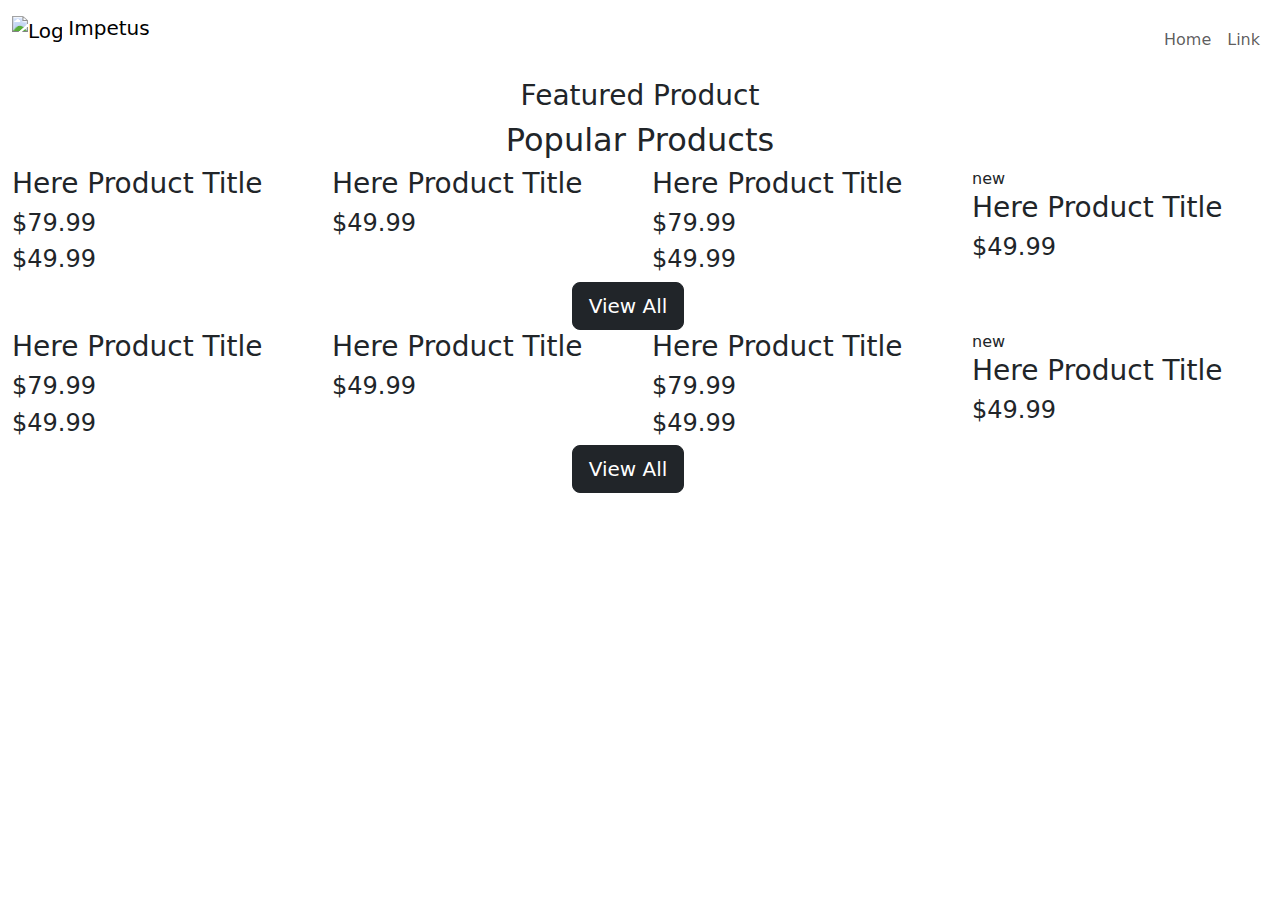
==== subpages/allProducts.html @ 676e05a7 "added all product page and css for it" ====
<!DOCTYPE html>
<html lang="en">

<head>
  <meta charset="UTF-8">
  <meta http-equiv="X-UA-Compatible" content="IE=edge">
  <meta name="viewport" content="width=device-width, initial-scale=1.0">
  <title>Impetus Lubricants</title>


  <!-- Bootstrap -->
  <link rel="stylesheet" href="https://cdn.jsdelivr.net/npm/bootstrap@5.2.1/dist/css/bootstrap.min.css">
  <script src="https://cdn.jsdelivr.net/npm/bootstrap@5.2.1/dist/js/bootstrap.bundle.min.js"
    integrity="sha384-u1OknCvxWvY5kfmNBILK2hRnQC3Pr17a+RTT6rIHI7NnikvbZlHgTPOOmMi466C8"
    crossorigin="anonymous"></script>

  <!-- fontawesome -->
  <link rel="stylesheet" href="https://cdnjs.cloudflare.com/ajax/libs/font-awesome/6.2.0/css/all.min.css"
    integrity="sha512-xh6O/CkQoPOWDdYTDqeRdPCVd1SpvCA9XXcUnZS2FmJNp1coAFzvtCN9BmamE+4aHK8yyUHUSCcJHgXloTyT2A=="
    crossorigin="anonymous" referrerpolicy="no-referrer" />


  <!-- Google Fonts -->
  <link rel="preconnect" href="https://fonts.googleapis.com">
  <link rel="preconnect" href="https://fonts.gstatic.com" crossorigin>
  <link
    href="https://fonts.googleapis.com/css2?family=Abril+Fatface&family=Lato:ital,wght@0,400;0,900;1,700;1,900&display=swap"
    rel="stylesheet">

  <!-- CSS -->
  <link rel="stylesheet" href="/Impetus-lubricants-main/css/allProducts.css">
</head>

<body>

  <!-- Title Section -->
  <section class="colored-section" id="title">
    <!-- NavBar -->
    <div class="container-fluid" id="navbar">
      <nav class="navbar navbar-expand-lg ">

        <a class="navbar-brand" href="#">
          <img src="/Impetus-lubricants-main/images/logo/removedbg_impetus.png" alt="Logo" width="50" height="50"
            class="d-inline-block align-text-top">
          Impetus
        </a>
        <button class="navbar-toggler" type="button" data-bs-toggle="collapse" data-bs-target="#navbarSupportedContent"
          aria-controls="navbarSupportedContent" aria-expanded="false" aria-label="Toggle navigation">
          <span class="navbar-toggler-icon"></span>
        </button>
        <div class="collapse navbar-collapse" id="navbarSupportedContent">
          <ul class="navbar-nav ms-auto ">
            <li class="nav-item">
              <a class="nav-link medium-headings" href="#">Home</a>
            </li>
            <li class="nav-item">
              <a class="nav-link" href="#">Link</a>
            </li>
          </ul>
        </div>
      </nav>
    </div>
  </section>


  <!-- Products -->
  <section class="section-products" id="products">
    <div class="container-fluid">
      <div class="row justify-content-center text-center">
        <div class="col-md-8 col-lg-6">
          <div class="header">
            <h3>Featured Product</h3>
            <h2>Popular Products</h2>
          </div>
        </div>
      </div>
      <div class="row">
        <!-- Single Product -->
        <div class="col-md-6 col-lg-3 col-xl-3 col-6">
          <div id="product-1" class="single-product">
            <div class="part-1">

            </div>
            <div class="part-2">
              <h3 class="product-title">Here Product Title</h3>
              <h4 class="product-old-price">$79.99</h4>
              <h4 class="product-price">$49.99</h4>
            </div>
          </div>
        </div>
        <!-- Single Product -->
        <div class="col-md-6 col-lg-3 col-xl-3 col-6">
          <div id="product-2" class="single-product">
            <div class="part-1">

            </div>
            <div class="part-2">
              <h3 class="product-title">Here Product Title</h3>
              <h4 class="product-price">$49.99</h4>
            </div>
          </div>
        </div>
        <!-- Single Product -->
        <div class="col-md-6 col-lg-3 col-xl-3 col-6">
          <div id="product-3" class="single-product">
            <div class="part-1">
              <!-- <img class = "card-img" src="images/products/4T gold.jpg" alt=""> -->
            </div>
            <div class="part-2">
              <h3 class="product-title">Here Product Title</h3>
              <h4 class="product-old-price">$79.99</h4>
              <h4 class="product-price">$49.99</h4>
            </div>
          </div>
        </div>
        <!-- Single Product -->
        <div class="col-md-6 col-lg-3 col-xl-3 col-6">
          <div id="product-4" class="single-product">
            <div class="part-1">
              <span class="new">new</span>

            </div>
            <div class="part-2">
              <h3 class="product-title">Here Product Title</h3>
              <h4 class="product-price">$49.99</h4>
            </div>
          </div>
        </div>
        <!-- View All  -->
        <div class="row justify-content-center text-center">
          <div class="col-md-8 col-lg-6">
            <button type="button" class="btn btn-dark btn-lg download-button" data-bs-toggle="collapse"
              data-bs-target="#collapseProducts" aria-expanded="false" aria-controls="collapseProducts"><i
                class="fa-brands fa-apple"></i>
              View All</button>
          </div>
        </div>
      </div>
      <div class="container">
        <div class="row collapse" id="collapseProducts">
          <!-- Single Product -->
        <div class="col-md-6 col-lg-3 col-xl-3 col-6">
          <div id="product-1" class="single-product">
            <div class="part-1">

            </div>
            <div class="part-2">
              <h3 class="product-title">Here Product Title</h3>
              <h4 class="product-old-price">$79.99</h4>
              <h4 class="product-price">$49.99</h4>
            </div>
          </div>
        </div>
        <!-- Single Product -->
        <div class="col-md-6 col-lg-3 col-xl-3 col-6">
          <div id="product-2" class="single-product">
            <div class="part-1">

            </div>
            <div class="part-2">
              <h3 class="product-title">Here Product Title</h3>
              <h4 class="product-price">$49.99</h4>
            </div>
          </div>
        </div>
        
        </div>
      </div>
      <div class="row">
        <!-- Single Product -->
        <div class="col-md-6 col-lg-3 col-xl-3 col-6">
          <div id="product-1" class="single-product">
            <div class="part-1">

            </div>
            <div class="part-2">
              <h3 class="product-title">Here Product Title</h3>
              <h4 class="product-old-price">$79.99</h4>
              <h4 class="product-price">$49.99</h4>
            </div>
          </div>
        </div>
        <!-- Single Product -->
        <div class="col-md-6 col-lg-3 col-xl-3 col-6">
          <div id="product-2" class="single-product">
            <div class="part-1">

            </div>
            <div class="part-2">
              <h3 class="product-title">Here Product Title</h3>
              <h4 class="product-price">$49.99</h4>
            </div>
          </div>
        </div>
        <!-- Single Product -->
        <div class="col-md-6 col-lg-3 col-xl-3 col-6">
          <div id="product-3" class="single-product">
            <div class="part-1">
              <!-- <img class = "card-img" src="images/products/4T gold.jpg" alt=""> -->
            </div>
            <div class="part-2">
              <h3 class="product-title">Here Product Title</h3>
              <h4 class="product-old-price">$79.99</h4>
              <h4 class="product-price">$49.99</h4>
            </div>
          </div>
        </div>
        <!-- Single Product -->
        <div class="col-md-6 col-lg-3 col-xl-3 col-6">
          <div id="product-4" class="single-product">
            <div class="part-1">
              <span class="new">new</span>

            </div>
            <div class="part-2">
              <h3 class="product-title">Here Product Title</h3>
              <h4 class="product-price">$49.99</h4>
            </div>
          </div>
        </div>
        <!-- View All  -->
        <div class="row justify-content-center text-center">
          <div class="col-md-8 col-lg-6">
            <button type="button" class="btn btn-dark btn-lg download-button" data-bs-toggle="collapse"
              data-bs-target="#collapseProducts" aria-expanded="false" aria-controls="collapseProducts"><i
                class="fa-brands fa-apple"></i>
              View All</button>
          </div>
        </div>
      </div> 
    </div>
  </section>

</body>

</html>
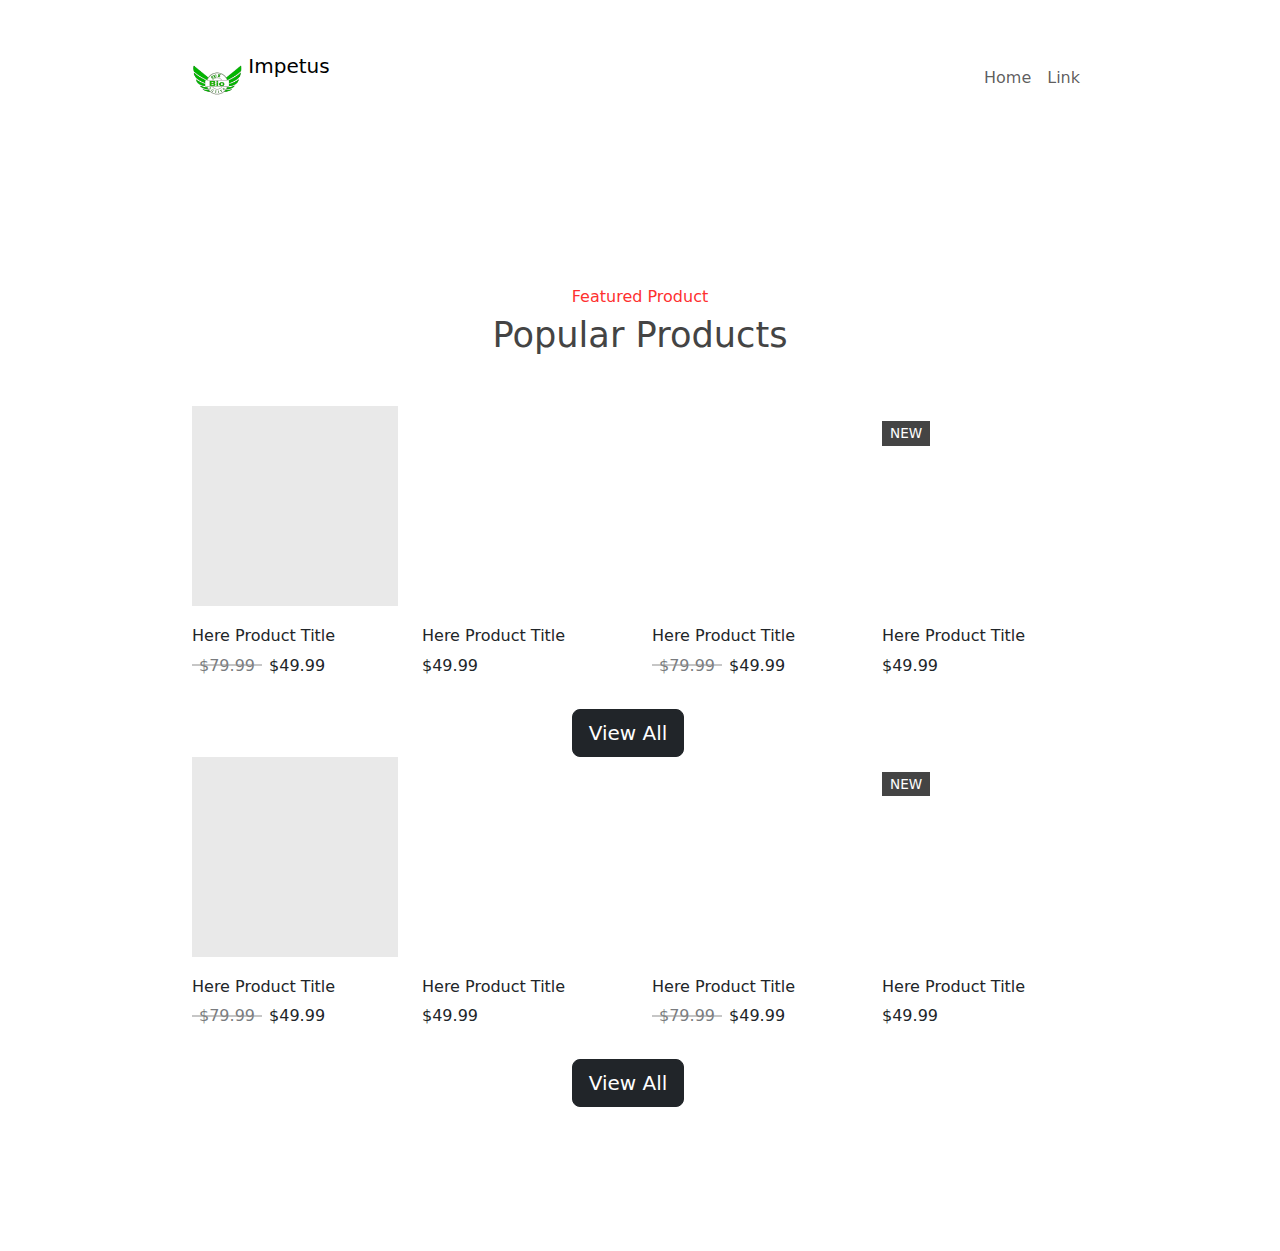
==== commit 65b863e9: "added correct paths to images and logo" ====
--- a/subpages/allProducts.html
+++ b/subpages/allProducts.html
@@ -28,7 +28,7 @@
     rel="stylesheet">
 
   <!-- CSS -->
-  <link rel="stylesheet" href="/Impetus-lubricants-main/css/allProducts.css">
+  <link rel="stylesheet" href="../css/allProducts.css">
 </head>
 
 <body>
@@ -40,7 +40,7 @@
       <nav class="navbar navbar-expand-lg ">
 
         <a class="navbar-brand" href="#">
-          <img src="/Impetus-lubricants-main/images/logo/removedbg_impetus.png" alt="Logo" width="50" height="50"
+          <img src="../images/logo/removedbg_impetus.png" alt="Logo" width="50" height="50"
             class="d-inline-block align-text-top">
           Impetus
         </a>
--- a/css/allProducts.css
+++ b/css/allProducts.css
@@ -0,0 +1,144 @@
+
+/* Container */
+.container-fluid {
+    padding: 7% 15%;
+}
+
+/* Navbar */
+div#navbar.container-fluid {
+    padding: 3% 15% 0%;
+}
+
+/* Products */
+a,
+a:hover {
+    text-decoration: none;
+    color: inherit;
+}
+
+.section-products {
+    padding: 80px 0 54px;
+}
+
+.section-products .header {
+    margin-bottom: 50px;
+}
+
+.section-products .header h3 {
+    font-size: 1rem;
+    color: #fe302f;
+    font-weight: 500;
+}
+
+.section-products .header h2 {
+    font-size: 2.2rem;
+    font-weight: 400;
+    color: #444444;
+}
+
+.section-products .single-product {
+    margin-bottom: 26px;
+}
+
+.section-products .single-product .part-1 {
+    position: relative;
+    height: 200px;
+    max-height: 200px;
+    margin-bottom: 20px;
+    overflow: hidden;
+}
+
+.section-products .single-product .part-1::before {
+    position: absolute;
+    content: "";
+    top: 0;
+    left: 0;
+    width: 100%;
+    height: 100%;
+    z-index: -1;
+    transition: all 0.3s;
+}
+
+.section-products .single-product:hover .part-1::before {
+    transform: scale(1.2, 1.2);
+    /*rotate(2deg)*/
+}
+
+.section-products #product-1 .part-1::before {
+    background: url(10w-30bgrem.png) no-repeat center;
+    background-color: #e9e9e9;
+    background-size: cover;
+    transition: all 0.3s;
+}
+
+.section-products #product-2 .part-1::before {
+    background: url("https://i.ibb.co/cLnZjnS/2.jpg") no-repeat center;
+    background-size: cover;
+}
+
+.section-products #product-3 .part-1::before {
+    background: url("/Impetus-lubricants-main/images/products/4T gold.jpg") no-repeat center;
+    background-size: cover;
+}
+
+.section-products #product-4 .part-1::before {
+    background: url("https://i.ibb.co/cLnZjnS/2.jpg") no-repeat center;
+    background-size: cover;
+}
+
+.section-products .single-product .part-1 .discount,
+.section-products .single-product .part-1 .new {
+    position: absolute;
+    top: 15px;
+    left: 20px;
+    color: #ffffff;
+    background-color: #fe302f;
+    padding: 2px 8px;
+    text-transform: uppercase;
+    font-size: 0.85rem;
+}
+
+.section-products .single-product .part-1 .new {
+    left: 0;
+    background-color: #444444;
+}
+
+.section-products .single-product .part-2 .product-title {
+    font-size: 1rem;
+}
+
+.section-products .single-product .part-2 h4 {
+    display: inline-block;
+    font-size: 1rem;
+}
+
+.section-products .single-product .part-2 .product-old-price {
+    position: relative;
+    padding: 0 7px;
+    margin-right: 2px;
+    opacity: 0.6;
+}
+
+.section-products .single-product .part-2 .product-old-price::after {
+    position: absolute;
+    content: "";
+    top: 50%;
+    left: 0;
+    width: 100%;
+    height: 1px;
+    background-color: #444444;
+    transform: translateY(-50%);
+}
+
+@media screen and (max-width: 450px) {
+    .section-products .single-product .part-1 {
+        height: 150px;
+        max-height: 150px;
+    }
+}
+@media screen and (min-width: 450px) and (max-width: 640px) {
+    .section-products .single-product .part-1 {
+        height: 200px;
+        max-height: 200px;
+    }
+}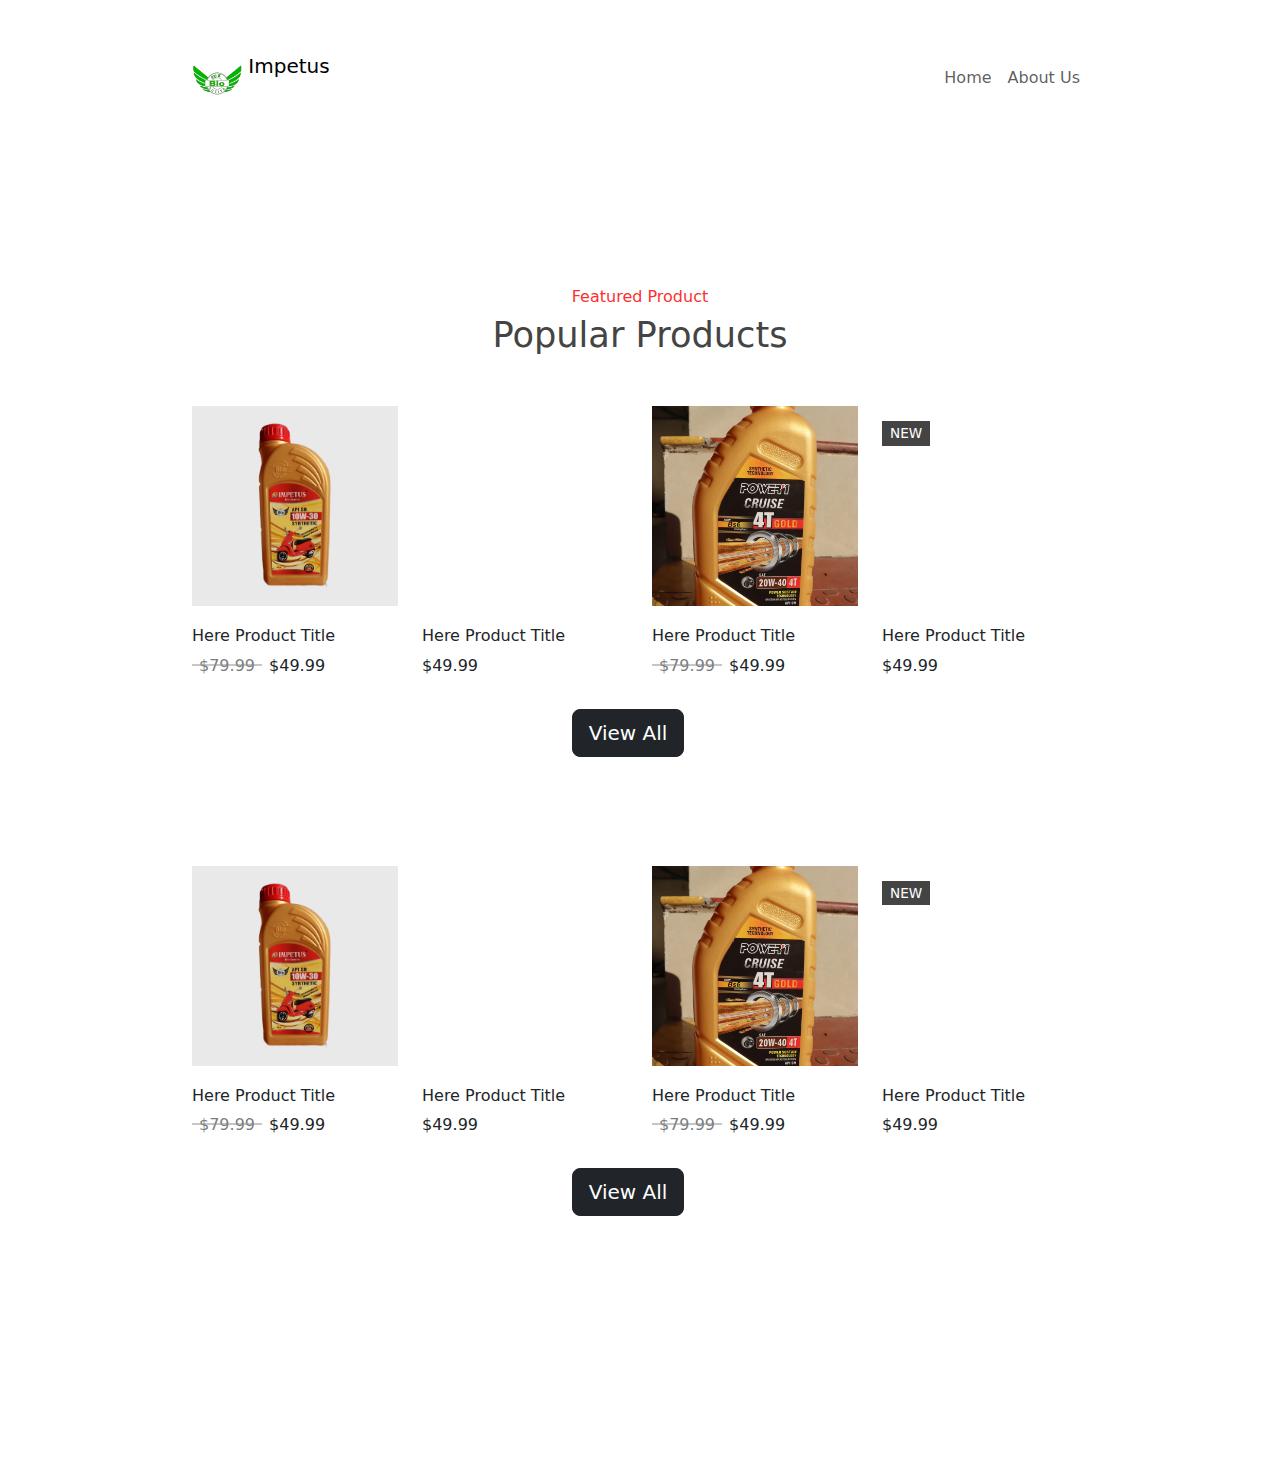
==== commit b3d47b24: "Corrected the collapesed Product alignment" ====
--- a/subpages/allProducts.html
+++ b/subpages/allProducts.html
@@ -51,10 +51,10 @@
         <div class="collapse navbar-collapse" id="navbarSupportedContent">
           <ul class="navbar-nav ms-auto ">
             <li class="nav-item">
-              <a class="nav-link medium-headings" href="#">Home</a>
+              <a class="nav-link medium-headings" href="../index.html">Home</a>
             </li>
             <li class="nav-item">
-              <a class="nav-link" href="#">Link</a>
+              <a class="nav-link" href="#">About Us</a>
             </li>
           </ul>
         </div>
@@ -74,7 +74,7 @@
           </div>
         </div>
       </div>
-      <div class="row">
+      <div class="row product-section">
         <!-- Single Product -->
         <div class="col-md-6 col-lg-3 col-xl-3 col-6">
           <div id="product-1" class="single-product">
@@ -127,7 +127,7 @@
           </div>
         </div>
         <!-- View All  -->
-        <div class="row justify-content-center text-center">
+        <div class="row justify-content-center text-center productBtn">
           <div class="col-md-8 col-lg-6">
             <button type="button" class="btn btn-dark btn-lg download-button" data-bs-toggle="collapse"
               data-bs-target="#collapseProducts" aria-expanded="false" aria-controls="collapseProducts"><i
@@ -136,37 +136,38 @@
           </div>
         </div>
       </div>
-      <div class="container">
-        <div class="row collapse" id="collapseProducts">
-          <!-- Single Product -->
-        <div class="col-md-6 col-lg-3 col-xl-3 col-6">
-          <div id="product-1" class="single-product">
-            <div class="part-1">
-
-            </div>
-            <div class="part-2">
-              <h3 class="product-title">Here Product Title</h3>
-              <h4 class="product-old-price">$79.99</h4>
-              <h4 class="product-price">$49.99</h4>
-            </div>
-          </div>
-        </div>
-        <!-- Single Product -->
-        <div class="col-md-6 col-lg-3 col-xl-3 col-6">
-          <div id="product-2" class="single-product">
-            <div class="part-1">
-
-            </div>
-            <div class="part-2">
-              <h3 class="product-title">Here Product Title</h3>
-              <h4 class="product-price">$49.99</h4>
-            </div>
-          </div>
-        </div>
-        
-        </div>
-      </div>
-      <div class="row">
+
+      <!-- Collapsed Products 1 -->
+      <div class="row collapse product-section" id="collapseProducts">
+        <!-- Single Product -->
+        <div class="col-md-6 col-lg-3 col-xl-3 col-6">
+          <div id="product-1" class="single-product">
+            <div class="part-1">
+
+            </div>
+            <div class="part-2">
+              <h3 class="product-title">Here Product Title</h3>
+              <h4 class="product-old-price">$79.99</h4>
+              <h4 class="product-price">$49.99</h4>
+            </div>
+          </div>
+        </div>
+        <!-- Single Product -->
+        <div class="col-md-6 col-lg-3 col-xl-3 col-6">
+          <div id="product-2" class="single-product">
+            <div class="part-1">
+
+            </div>
+            <div class="part-2">
+              <h3 class="product-title">Here Product Title</h3>
+              <h4 class="product-price">$49.99</h4>
+            </div>
+          </div>
+        </div>
+
+      </div>
+
+      <div class="row product-section">
         <!-- Single Product -->
         <div class="col-md-6 col-lg-3 col-xl-3 col-6">
           <div id="product-1" class="single-product">
@@ -219,15 +220,45 @@
           </div>
         </div>
         <!-- View All  -->
-        <div class="row justify-content-center text-center">
+        <div class="row justify-content-center text-center productBtn">
           <div class="col-md-8 col-lg-6">
             <button type="button" class="btn btn-dark btn-lg download-button" data-bs-toggle="collapse"
-              data-bs-target="#collapseProducts" aria-expanded="false" aria-controls="collapseProducts"><i
+              data-bs-target="#collapseProducts2" aria-expanded="false" aria-controls="collapseProducts2"><i
                 class="fa-brands fa-apple"></i>
               View All</button>
           </div>
         </div>
-      </div> 
+      </div>
+
+      <!-- Collapsed Products 2 -->
+      <div class="row collapse product-section" id="collapseProducts2">
+        <!-- Single Product -->
+        <div class="col-md-6 col-lg-3 col-xl-3 col-6">
+          <div id="product-1" class="single-product">
+            <div class="part-1">
+
+            </div>
+            <div class="part-2">
+              <h3 class="product-title">Here Product Title</h3>
+              <h4 class="product-old-price">$79.99</h4>
+              <h4 class="product-price">$49.99</h4>
+            </div>
+          </div>
+        </div>
+        <!-- Single Product -->
+        <div class="col-md-6 col-lg-3 col-xl-3 col-6">
+          <div id="product-2" class="single-product">
+            <div class="part-1">
+
+            </div>
+            <div class="part-2">
+              <h3 class="product-title">Here Product Title</h3>
+              <h4 class="product-price">$49.99</h4>
+            </div>
+          </div>
+        </div>
+
+      </div>
     </div>
   </section>
 
--- a/css/allProducts.css
+++ b/css/allProducts.css
@@ -1,6 +1,6 @@
 
 /* Container */
-.container-fluid {
+.container-fluid { 
     padding: 7% 15%;
 }
 
@@ -9,6 +9,15 @@
     padding: 3% 15% 0%;
 }
 
+/* Button */
+.productBtn{
+    padding: 0 0 5%;
+}
+
+/* product-section */
+.product-section{
+    padding: 0 0 7%;
+}
 /* Products */
 a,
 a:hover {
@@ -65,7 +74,7 @@
 }
 
 .section-products #product-1 .part-1::before {
-    background: url(10w-30bgrem.png) no-repeat center;
+    background: url("../images/products/10w-30bgrem.png") no-repeat center;
     background-color: #e9e9e9;
     background-size: cover;
     transition: all 0.3s;
@@ -77,7 +86,7 @@
 }
 
 .section-products #product-3 .part-1::before {
-    background: url("/Impetus-lubricants-main/images/products/4T gold.jpg") no-repeat center;
+    background: url("../images/products/4T gold.jpg") no-repeat center;
     background-size: cover;
 }
 
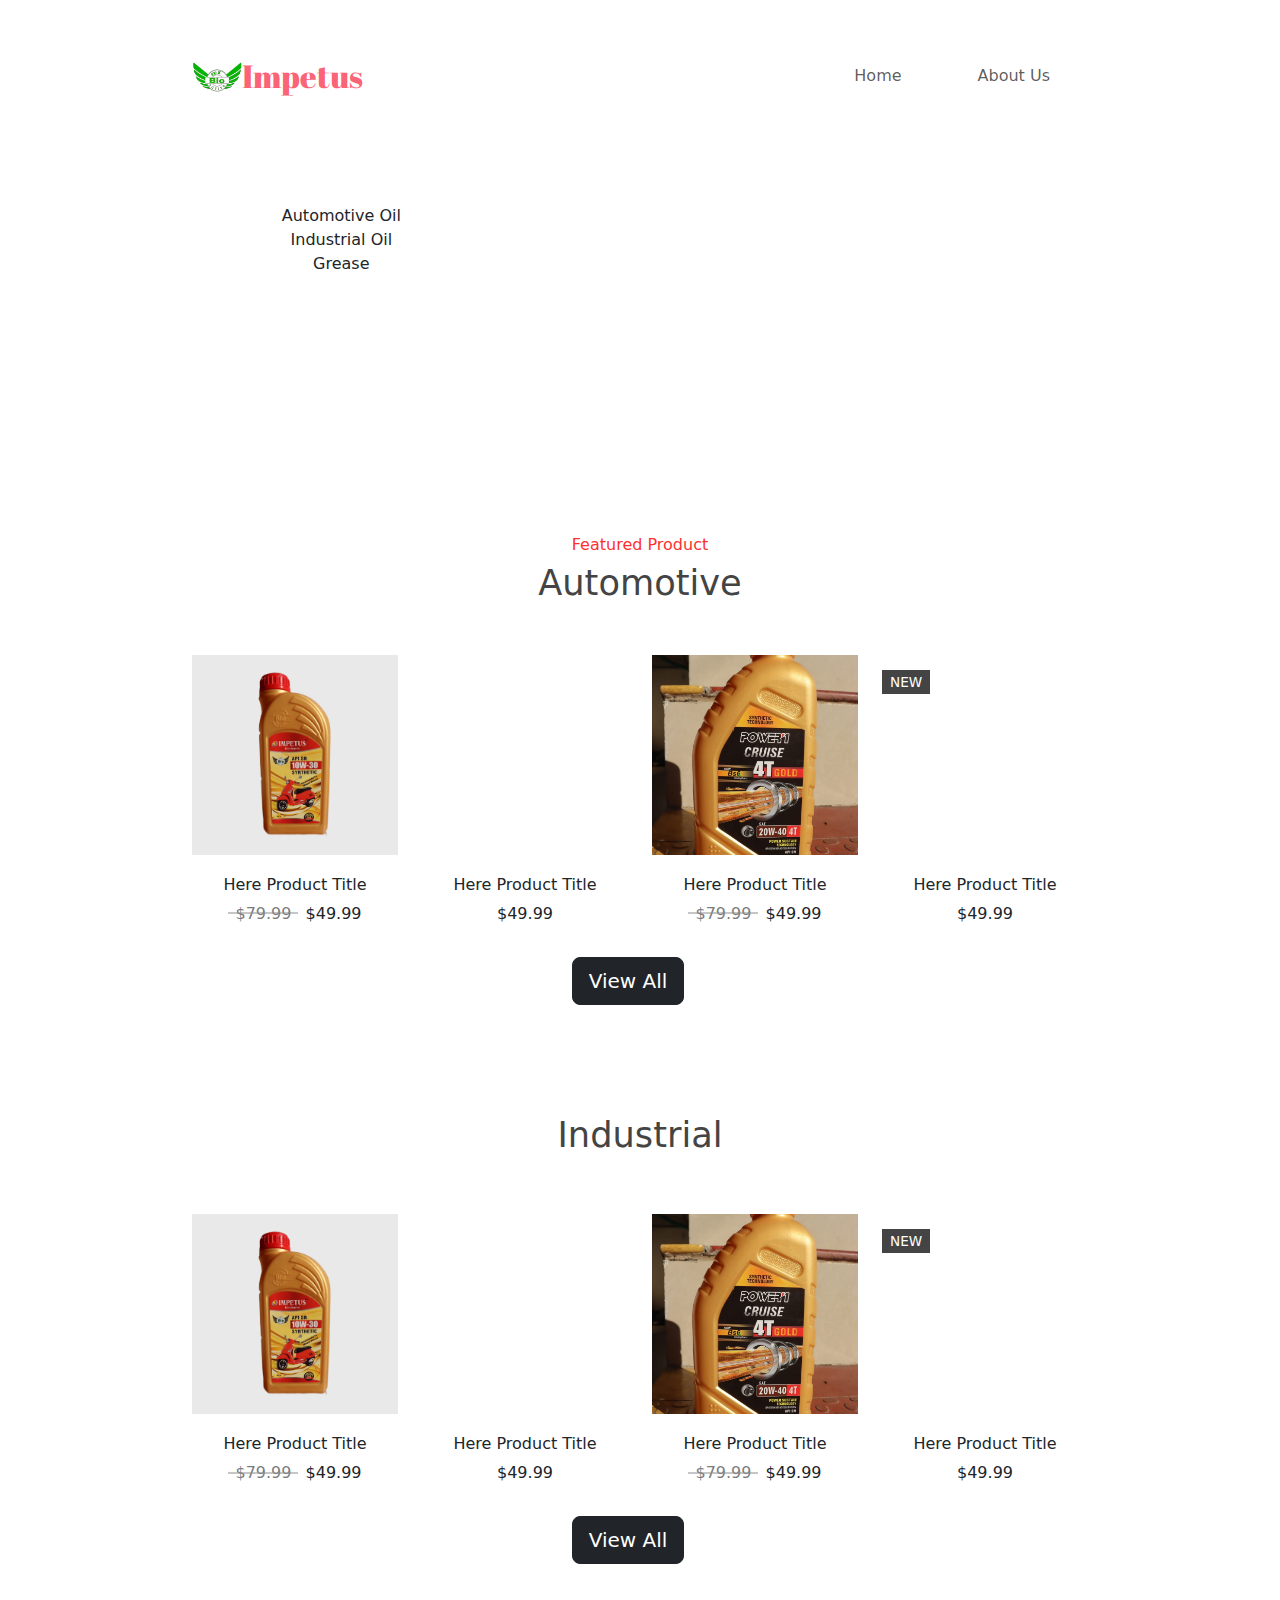
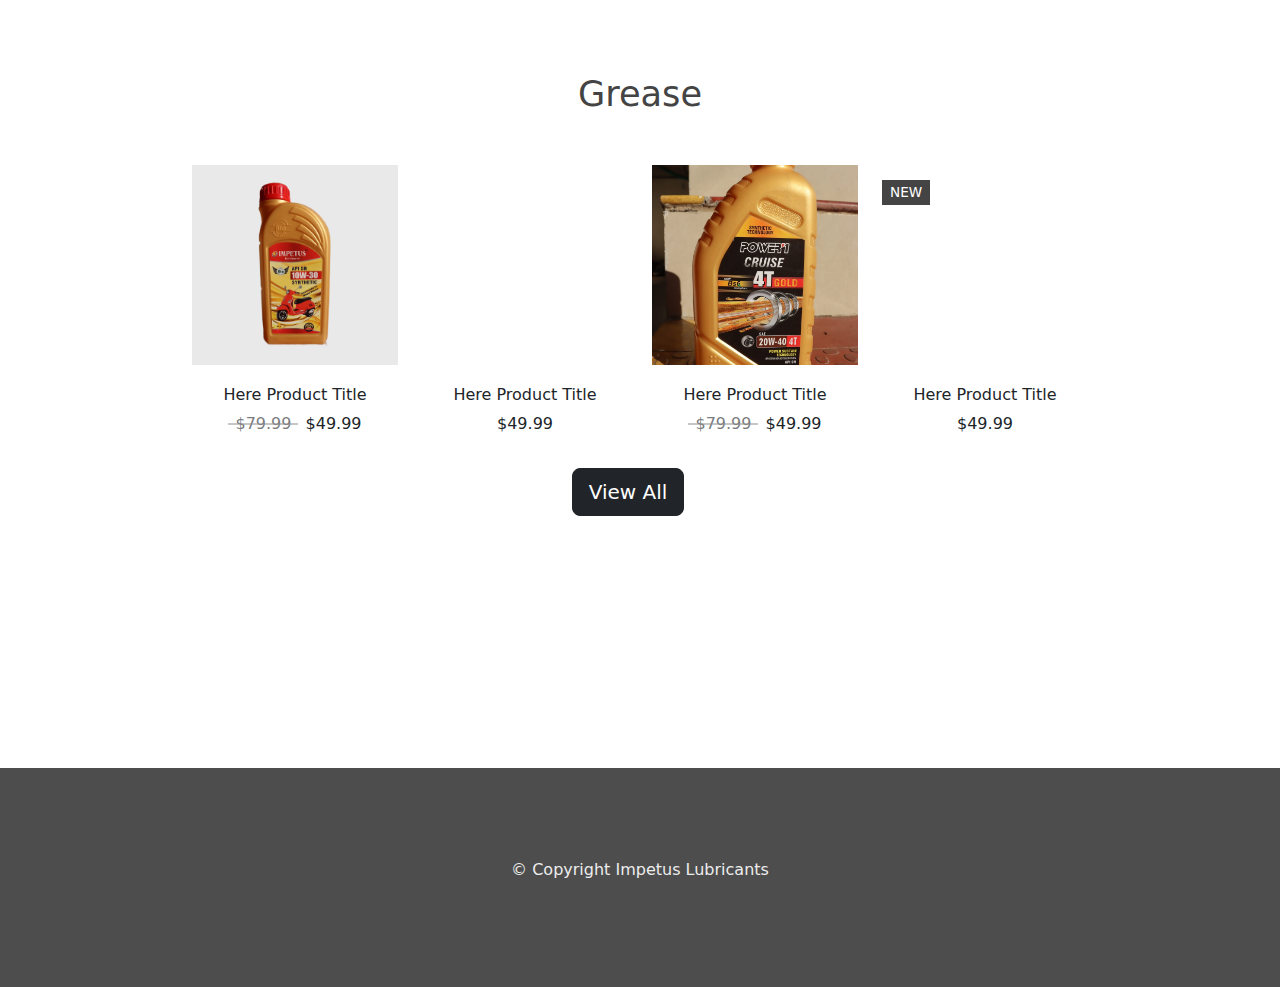
==== commit ba52ff5e: "updated" ====
--- a/subpages/allProducts.html
+++ b/subpages/allProducts.html
@@ -62,6 +62,29 @@
     </div>
   </section>
 
+  <!-- Product Category navigation -->
+  <section class="categoryNav" id="category">
+    <div class="container-fluid">
+      <div class="row justify-content-center">
+        <a href="#auto">
+          <div class="col-md-4">
+            Automotive Oil
+          </div>
+        </a>
+        <a href="#industrial">
+          <div class="col-md-4">
+            Industrial Oil
+          </div>
+        </a>
+        <a href="#grease">
+          <div class="col-md-4">
+            Grease
+          </div>
+        </a>
+
+      </div>
+    </div>
+  </section>
 
   <!-- Products -->
   <section class="section-products" id="products">
@@ -70,7 +93,7 @@
         <div class="col-md-8 col-lg-6">
           <div class="header">
             <h3>Featured Product</h3>
-            <h2>Popular Products</h2>
+            <h2 id="auto">Automotive</h2>
           </div>
         </div>
       </div>
@@ -130,7 +153,7 @@
         <div class="row justify-content-center text-center productBtn">
           <div class="col-md-8 col-lg-6">
             <button type="button" class="btn btn-dark btn-lg download-button" data-bs-toggle="collapse"
-              data-bs-target="#collapseProducts" aria-expanded="false" aria-controls="collapseProducts"><i
+              data-bs-target="#collapseProducts1" aria-expanded="false" aria-controls="collapseProducts1"><i
                 class="fa-brands fa-apple"></i>
               View All</button>
           </div>
@@ -138,7 +161,7 @@
       </div>
 
       <!-- Collapsed Products 1 -->
-      <div class="row collapse product-section" id="collapseProducts">
+      <div class="row collapse product-section" id="collapseProducts1">
         <!-- Single Product -->
         <div class="col-md-6 col-lg-3 col-xl-3 col-6">
           <div id="product-1" class="single-product">
@@ -168,6 +191,12 @@
       </div>
 
       <div class="row product-section">
+
+        <div class="header">
+          <h2 id="industrial">Industrial</h2>
+        </div>
+
+
         <!-- Single Product -->
         <div class="col-md-6 col-lg-3 col-xl-3 col-6">
           <div id="product-1" class="single-product">
@@ -259,9 +288,119 @@
         </div>
 
       </div>
+
+      <!-- Grease -->
+      <div class="header">
+        <h2 id="grease">Grease</h2>
+      </div>
+
+      <div class="row product-section">
+        <!-- Single Product -->
+        <div class="col-md-6 col-lg-3 col-xl-3 col-6">
+          <div id="product-1" class="single-product">
+            <div class="part-1">
+
+            </div>
+            <div class="part-2">
+              <h3 class="product-title">Here Product Title</h3>
+              <h4 class="product-old-price">$79.99</h4>
+              <h4 class="product-price">$49.99</h4>
+            </div>
+          </div>
+        </div>
+        <!-- Single Product -->
+        <div class="col-md-6 col-lg-3 col-xl-3 col-6">
+          <div id="product-2" class="single-product">
+            <div class="part-1">
+
+            </div>
+            <div class="part-2">
+              <h3 class="product-title">Here Product Title</h3>
+              <h4 class="product-price">$49.99</h4>
+            </div>
+          </div>
+        </div>
+        <!-- Single Product -->
+        <div class="col-md-6 col-lg-3 col-xl-3 col-6">
+          <div id="product-3" class="single-product">
+            <div class="part-1">
+              <!-- <img class = "card-img" src="images/products/4T gold.jpg" alt=""> -->
+            </div>
+            <div class="part-2">
+              <h3 class="product-title">Here Product Title</h3>
+              <h4 class="product-old-price">$79.99</h4>
+              <h4 class="product-price">$49.99</h4>
+            </div>
+          </div>
+        </div>
+        <!-- Single Product -->
+        <div class="col-md-6 col-lg-3 col-xl-3 col-6">
+          <div id="product-4" class="single-product">
+            <div class="part-1">
+              <span class="new">new</span>
+
+            </div>
+            <div class="part-2">
+              <h3 class="product-title">Here Product Title</h3>
+              <h4 class="product-price">$49.99</h4>
+            </div>
+          </div>
+        </div>
+        <!-- View All  -->
+        <div class="row justify-content-center text-center productBtn">
+          <div class="col-md-8 col-lg-6">
+            <button type="button" class="btn btn-dark btn-lg download-button" data-bs-toggle="collapse"
+              data-bs-target="#collapseProducts3" aria-expanded="false" aria-controls="collapseProducts3"><i
+                class="fa-brands fa-apple"></i>
+              View All</button>
+          </div>
+        </div>
+      </div>
+
+      <!-- Collapsed Products 3 -->
+      <div class="row collapse product-section" id="collapseProducts3">
+        <!-- Single Product -->
+        <div class="col-md-6 col-lg-3 col-xl-3 col-6">
+          <div id="product-1" class="single-product">
+            <div class="part-1">
+
+            </div>
+            <div class="part-2">
+              <h3 class="product-title">Here Product Title</h3>
+              <h4 class="product-old-price">$79.99</h4>
+              <h4 class="product-price">$49.99</h4>
+            </div>
+          </div>
+        </div>
+        <!-- Single Product -->
+        <div class="col-md-6 col-lg-3 col-xl-3 col-6">
+          <div id="product-2" class="single-product">
+            <div class="part-1">
+
+            </div>
+            <div class="part-2">
+              <h3 class="product-title">Here Product Title</h3>
+              <h4 class="product-price">$49.99</h4>
+            </div>
+          </div>
+        </div>
+
+      </div>
     </div>
   </section>
 
+  <!-- Footer -->
+
+  <footer id="footer">
+    <div class="container-fluid">
+      <i class="fa-brands fa-twitter footerIco"></i>
+      <i class="fa-brands fa-facebook footerIco"></i>
+      <i class="fa-brands fa-instagram footerIco"></i>
+      <i class="fa-solid fa-envelope footerIco"></i>
+      <p>© Copyright Impetus Lubricants</p>
+    </div>
+  </footer>
+
 </body>
 
 </html>--- a/css/allProducts.css
+++ b/css/allProducts.css
@@ -1,3 +1,6 @@
+body {
+    text-align: center;
+}
 
 /* Container */
 .container-fluid { 
@@ -7,6 +10,21 @@
 /* Navbar */
 div#navbar.container-fluid {
     padding: 3% 15% 0%;
+}
+
+.nav-item {
+    text-align: left;
+    padding: 0 30px 0 30px;
+}
+
+/* Navbar Brand */
+.navbar-brand {
+    font-family: 'Abril Fatface', cursive;
+    font-size: 2rem;
+    display: flex;
+    justify-content: center;
+    align-items: center;
+    color: #FB6376;
 }
 
 /* Button */
@@ -139,6 +157,15 @@
     transform: translateY(-50%);
 }
 
+/* Footer */
+#footer {
+    background-color: #4d4d4d;
+    color: #ececec;
+}
+
+.footerIco {}
+
+
 @media screen and (max-width: 450px) {
     .section-products .single-product .part-1 {
         height: 150px;
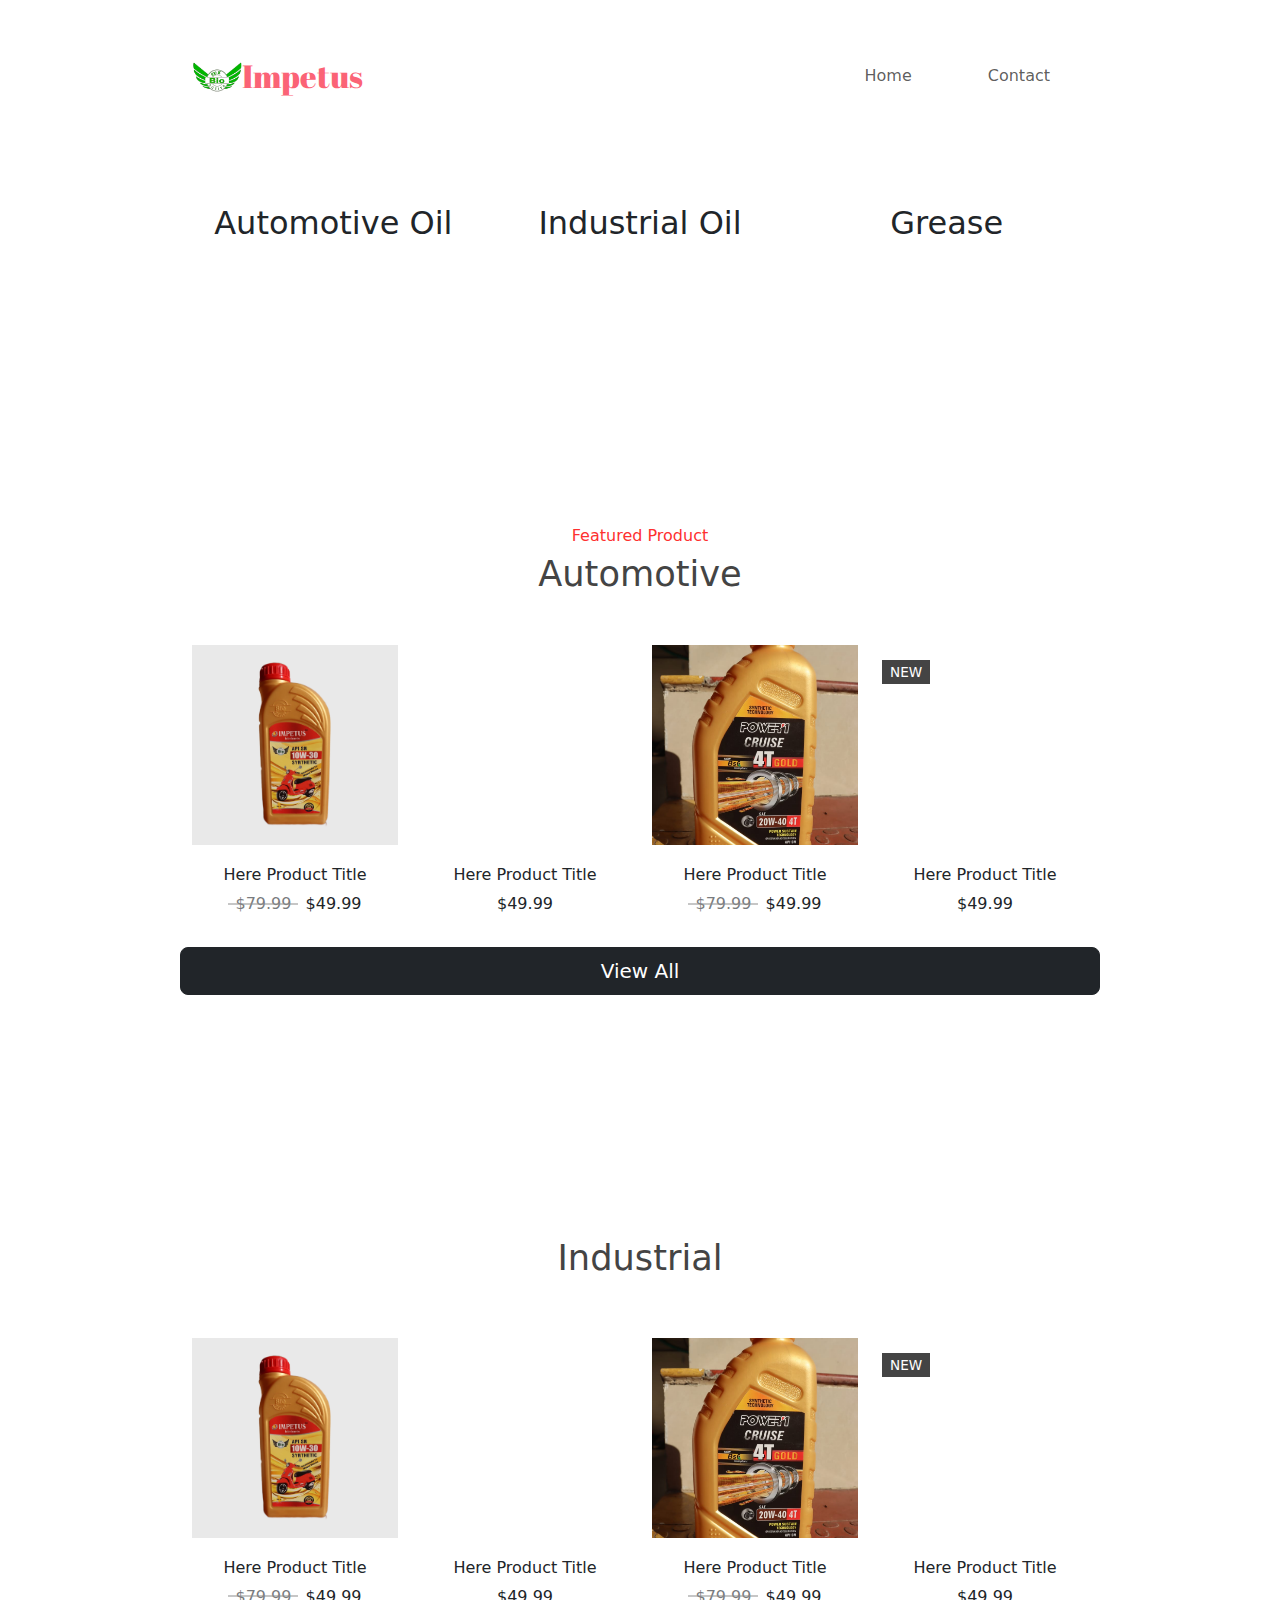
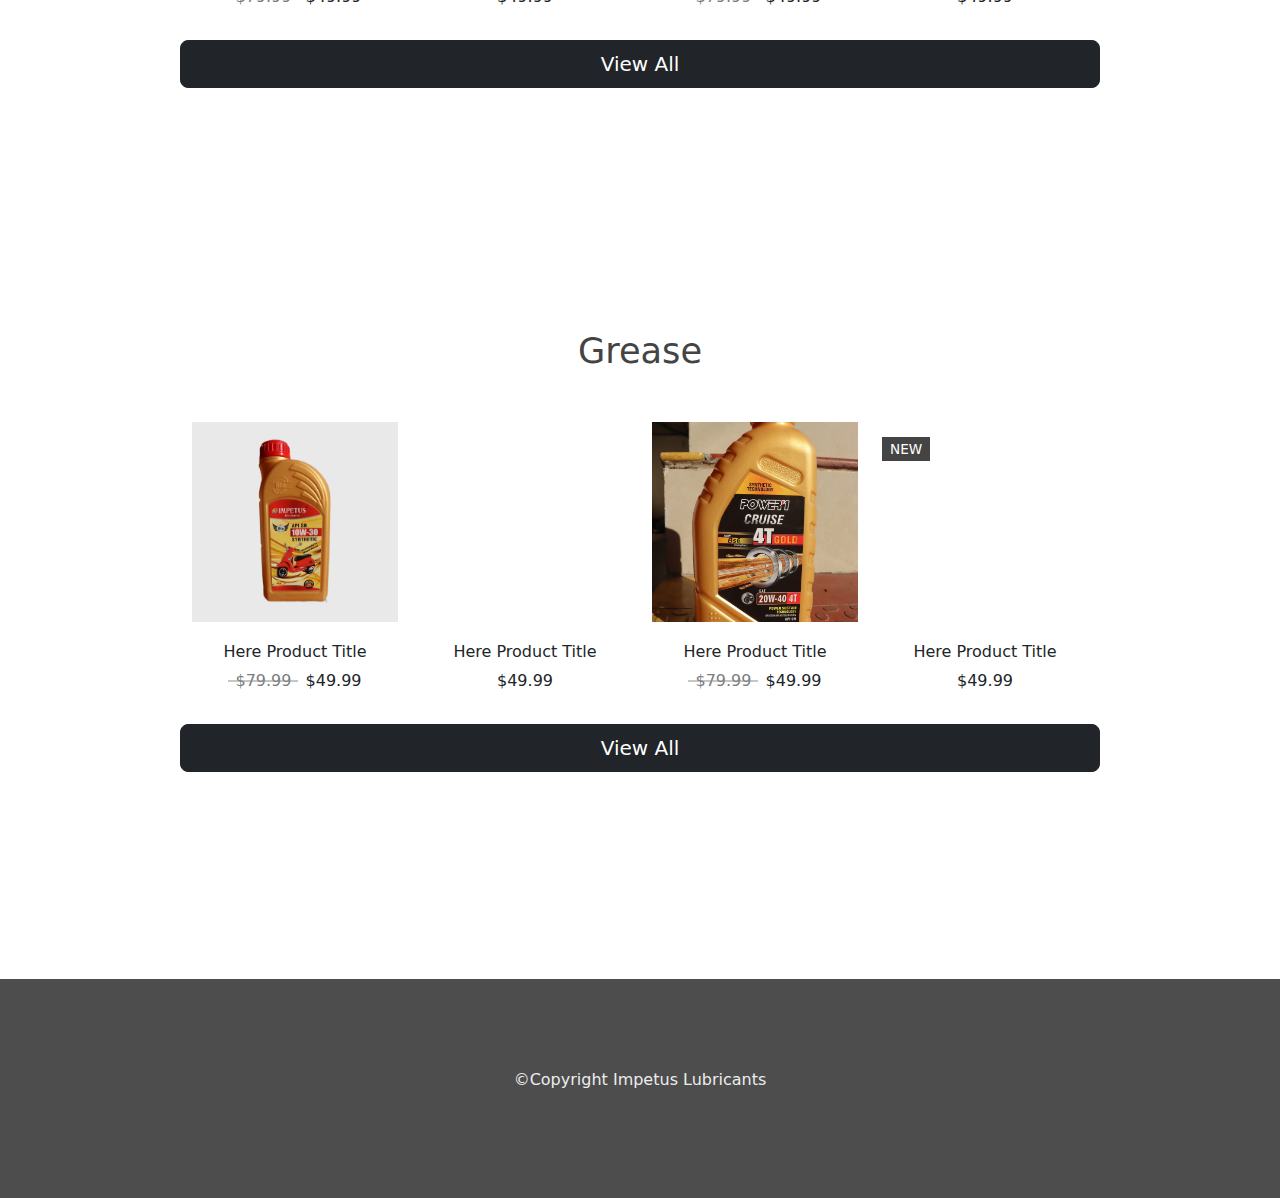
==== commit 6d38f531: "fixed the carousel" ====
--- a/subpages/allProducts.html
+++ b/subpages/allProducts.html
@@ -54,7 +54,7 @@
               <a class="nav-link medium-headings" href="../index.html">Home</a>
             </li>
             <li class="nav-item">
-              <a class="nav-link" href="#">About Us</a>
+              <a class="nav-link" href="#footer">Contact</a>
             </li>
           </ul>
         </div>
@@ -65,22 +65,22 @@
   <!-- Product Category navigation -->
   <section class="categoryNav" id="category">
     <div class="container-fluid">
-      <div class="row justify-content-center">
-        <a href="#auto">
-          <div class="col-md-4">
-            Automotive Oil
-          </div>
-        </a>
-        <a href="#industrial">
-          <div class="col-md-4">
-            Industrial Oil
-          </div>
-        </a>
-        <a href="#grease">
-          <div class="col-md-4">
-            Grease
-          </div>
-        </a>
+      <div class="row ">
+        <div class="col-md-4">
+          <a href="#auto">
+            <h2 class="header">Automotive Oil</h2>
+          </a>
+        </div>
+        <div class="col-md-4">
+          <a href="#industrial">
+            <h2 class="header">Industrial Oil</h2>
+          </a>
+        </div>
+        <div class="col-md-4">
+          <a href="#grease">
+            <h2 class="header">Grease</h2>
+          </a>
+        </div>
 
       </div>
     </div>
@@ -88,12 +88,13 @@
 
   <!-- Products -->
   <section class="section-products" id="products">
-    <div class="container-fluid">
+    <!-- vehicles -->
+    <div id="auto" class="container-fluid vehicles">
       <div class="row justify-content-center text-center">
         <div class="col-md-8 col-lg-6">
           <div class="header">
             <h3>Featured Product</h3>
-            <h2 id="auto">Automotive</h2>
+            <h2>Automotive</h2>
           </div>
         </div>
       </div>
@@ -111,18 +112,20 @@
             </div>
           </div>
         </div>
-        <!-- Single Product -->
-        <div class="col-md-6 col-lg-3 col-xl-3 col-6">
-          <div id="product-2" class="single-product">
-            <div class="part-1">
-
-            </div>
-            <div class="part-2">
-              <h3 class="product-title">Here Product Title</h3>
-              <h4 class="product-price">$49.99</h4>
-            </div>
-          </div>
-        </div>
+
+        <!-- Single Product -->
+        <div class="col-md-6 col-lg-3 col-xl-3 col-6">
+          <div id="product-2" class="single-product">
+            <div class="part-1">
+
+            </div>
+            <div class="part-2">
+              <h3 class="product-title">Here Product Title</h3>
+              <h4 class="product-price">$49.99</h4>
+            </div>
+          </div>
+        </div>
+
         <!-- Single Product -->
         <div class="col-md-6 col-lg-3 col-xl-3 col-6">
           <div id="product-3" class="single-product">
@@ -136,6 +139,7 @@
             </div>
           </div>
         </div>
+
         <!-- Single Product -->
         <div class="col-md-6 col-lg-3 col-xl-3 col-6">
           <div id="product-4" class="single-product">
@@ -149,15 +153,12 @@
             </div>
           </div>
         </div>
+
         <!-- View All  -->
-        <div class="row justify-content-center text-center productBtn">
-          <div class="col-md-8 col-lg-6">
-            <button type="button" class="btn btn-dark btn-lg download-button" data-bs-toggle="collapse"
-              data-bs-target="#collapseProducts1" aria-expanded="false" aria-controls="collapseProducts1"><i
-                class="fa-brands fa-apple"></i>
-              View All</button>
-          </div>
-        </div>
+        <button type="button" class="btn btn-dark btn-lg download-button" data-bs-toggle="collapse"
+          data-bs-target="#collapseProducts1" aria-expanded="false" aria-controls="collapseProducts1">
+          View All</button>
+
       </div>
 
       <!-- Collapsed Products 1 -->
@@ -187,41 +188,44 @@
             </div>
           </div>
         </div>
-
-      </div>
-
+      </div>
+    </div>
+
+    <!-- Industrial -->
+    <div id="industrial" class="container-fluid industrial">
       <div class="row product-section">
 
         <div class="header">
-          <h2 id="industrial">Industrial</h2>
-        </div>
-
-
-        <!-- Single Product -->
-        <div class="col-md-6 col-lg-3 col-xl-3 col-6">
-          <div id="product-1" class="single-product">
-            <div class="part-1">
-
-            </div>
-            <div class="part-2">
-              <h3 class="product-title">Here Product Title</h3>
-              <h4 class="product-old-price">$79.99</h4>
-              <h4 class="product-price">$49.99</h4>
-            </div>
-          </div>
-        </div>
-        <!-- Single Product -->
-        <div class="col-md-6 col-lg-3 col-xl-3 col-6">
-          <div id="product-2" class="single-product">
-            <div class="part-1">
-
-            </div>
-            <div class="part-2">
-              <h3 class="product-title">Here Product Title</h3>
-              <h4 class="product-price">$49.99</h4>
-            </div>
-          </div>
-        </div>
+          <h2>Industrial</h2>
+        </div>
+
+        <!-- Single Product -->
+        <div class="col-md-6 col-lg-3 col-xl-3 col-6">
+          <div id="product-1" class="single-product">
+            <div class="part-1">
+
+            </div>
+            <div class="part-2">
+              <h3 class="product-title">Here Product Title</h3>
+              <h4 class="product-old-price">$79.99</h4>
+              <h4 class="product-price">$49.99</h4>
+            </div>
+          </div>
+        </div>
+
+        <!-- Single Product -->
+        <div class="col-md-6 col-lg-3 col-xl-3 col-6">
+          <div id="product-2" class="single-product">
+            <div class="part-1">
+
+            </div>
+            <div class="part-2">
+              <h3 class="product-title">Here Product Title</h3>
+              <h4 class="product-price">$49.99</h4>
+            </div>
+          </div>
+        </div>
+
         <!-- Single Product -->
         <div class="col-md-6 col-lg-3 col-xl-3 col-6">
           <div id="product-3" class="single-product">
@@ -235,6 +239,7 @@
             </div>
           </div>
         </div>
+
         <!-- Single Product -->
         <div class="col-md-6 col-lg-3 col-xl-3 col-6">
           <div id="product-4" class="single-product">
@@ -248,15 +253,12 @@
             </div>
           </div>
         </div>
+
         <!-- View All  -->
-        <div class="row justify-content-center text-center productBtn">
-          <div class="col-md-8 col-lg-6">
-            <button type="button" class="btn btn-dark btn-lg download-button" data-bs-toggle="collapse"
-              data-bs-target="#collapseProducts2" aria-expanded="false" aria-controls="collapseProducts2"><i
-                class="fa-brands fa-apple"></i>
-              View All</button>
-          </div>
-        </div>
+        <button type="button" class="btn btn-dark btn-lg download-button" data-bs-toggle="collapse"
+          data-bs-target="#collapseProducts2" aria-expanded="false" aria-controls="collapseProducts2">
+          View All</button>
+
       </div>
 
       <!-- Collapsed Products 2 -->
@@ -288,10 +290,12 @@
         </div>
 
       </div>
-
-      <!-- Grease -->
+    </div>
+
+    <!-- Grease -->
+    <div class="container-fluid" id="grease">
       <div class="header">
-        <h2 id="grease">Grease</h2>
+        <h2>Grease</h2>
       </div>
 
       <div class="row product-section">
@@ -308,18 +312,20 @@
             </div>
           </div>
         </div>
-        <!-- Single Product -->
-        <div class="col-md-6 col-lg-3 col-xl-3 col-6">
-          <div id="product-2" class="single-product">
-            <div class="part-1">
-
-            </div>
-            <div class="part-2">
-              <h3 class="product-title">Here Product Title</h3>
-              <h4 class="product-price">$49.99</h4>
-            </div>
-          </div>
-        </div>
+
+        <!-- Single Product -->
+        <div class="col-md-6 col-lg-3 col-xl-3 col-6">
+          <div id="product-2" class="single-product">
+            <div class="part-1">
+
+            </div>
+            <div class="part-2">
+              <h3 class="product-title">Here Product Title</h3>
+              <h4 class="product-price">$49.99</h4>
+            </div>
+          </div>
+        </div>
+
         <!-- Single Product -->
         <div class="col-md-6 col-lg-3 col-xl-3 col-6">
           <div id="product-3" class="single-product">
@@ -333,6 +339,7 @@
             </div>
           </div>
         </div>
+
         <!-- Single Product -->
         <div class="col-md-6 col-lg-3 col-xl-3 col-6">
           <div id="product-4" class="single-product">
@@ -346,15 +353,12 @@
             </div>
           </div>
         </div>
+
         <!-- View All  -->
-        <div class="row justify-content-center text-center productBtn">
-          <div class="col-md-8 col-lg-6">
-            <button type="button" class="btn btn-dark btn-lg download-button" data-bs-toggle="collapse"
-              data-bs-target="#collapseProducts3" aria-expanded="false" aria-controls="collapseProducts3"><i
-                class="fa-brands fa-apple"></i>
-              View All</button>
-          </div>
-        </div>
+        <button type="button" class="btn btn-dark btn-lg download-button" data-bs-toggle="collapse"
+          data-bs-target="#collapseProducts3" aria-expanded="false" aria-controls="collapseProducts3">
+          View All</button>
+
       </div>
 
       <!-- Collapsed Products 3 -->
@@ -387,6 +391,7 @@
 
       </div>
     </div>
+
   </section>
 
   <!-- Footer -->
@@ -397,7 +402,7 @@
       <i class="fa-brands fa-facebook footerIco"></i>
       <i class="fa-brands fa-instagram footerIco"></i>
       <i class="fa-solid fa-envelope footerIco"></i>
-      <p>© Copyright Impetus Lubricants</p>
+      <p>©Copyright Impetus Lubricants</p>
     </div>
   </footer>
 
--- a/css/allProducts.css
+++ b/css/allProducts.css
@@ -30,6 +30,11 @@
 /* Button */
 .productBtn{
     padding: 0 0 5%;
+}
+
+/* Product navigation */
+.header{
+    margin-bottom: 1.5rem;
 }
 
 /* product-section */
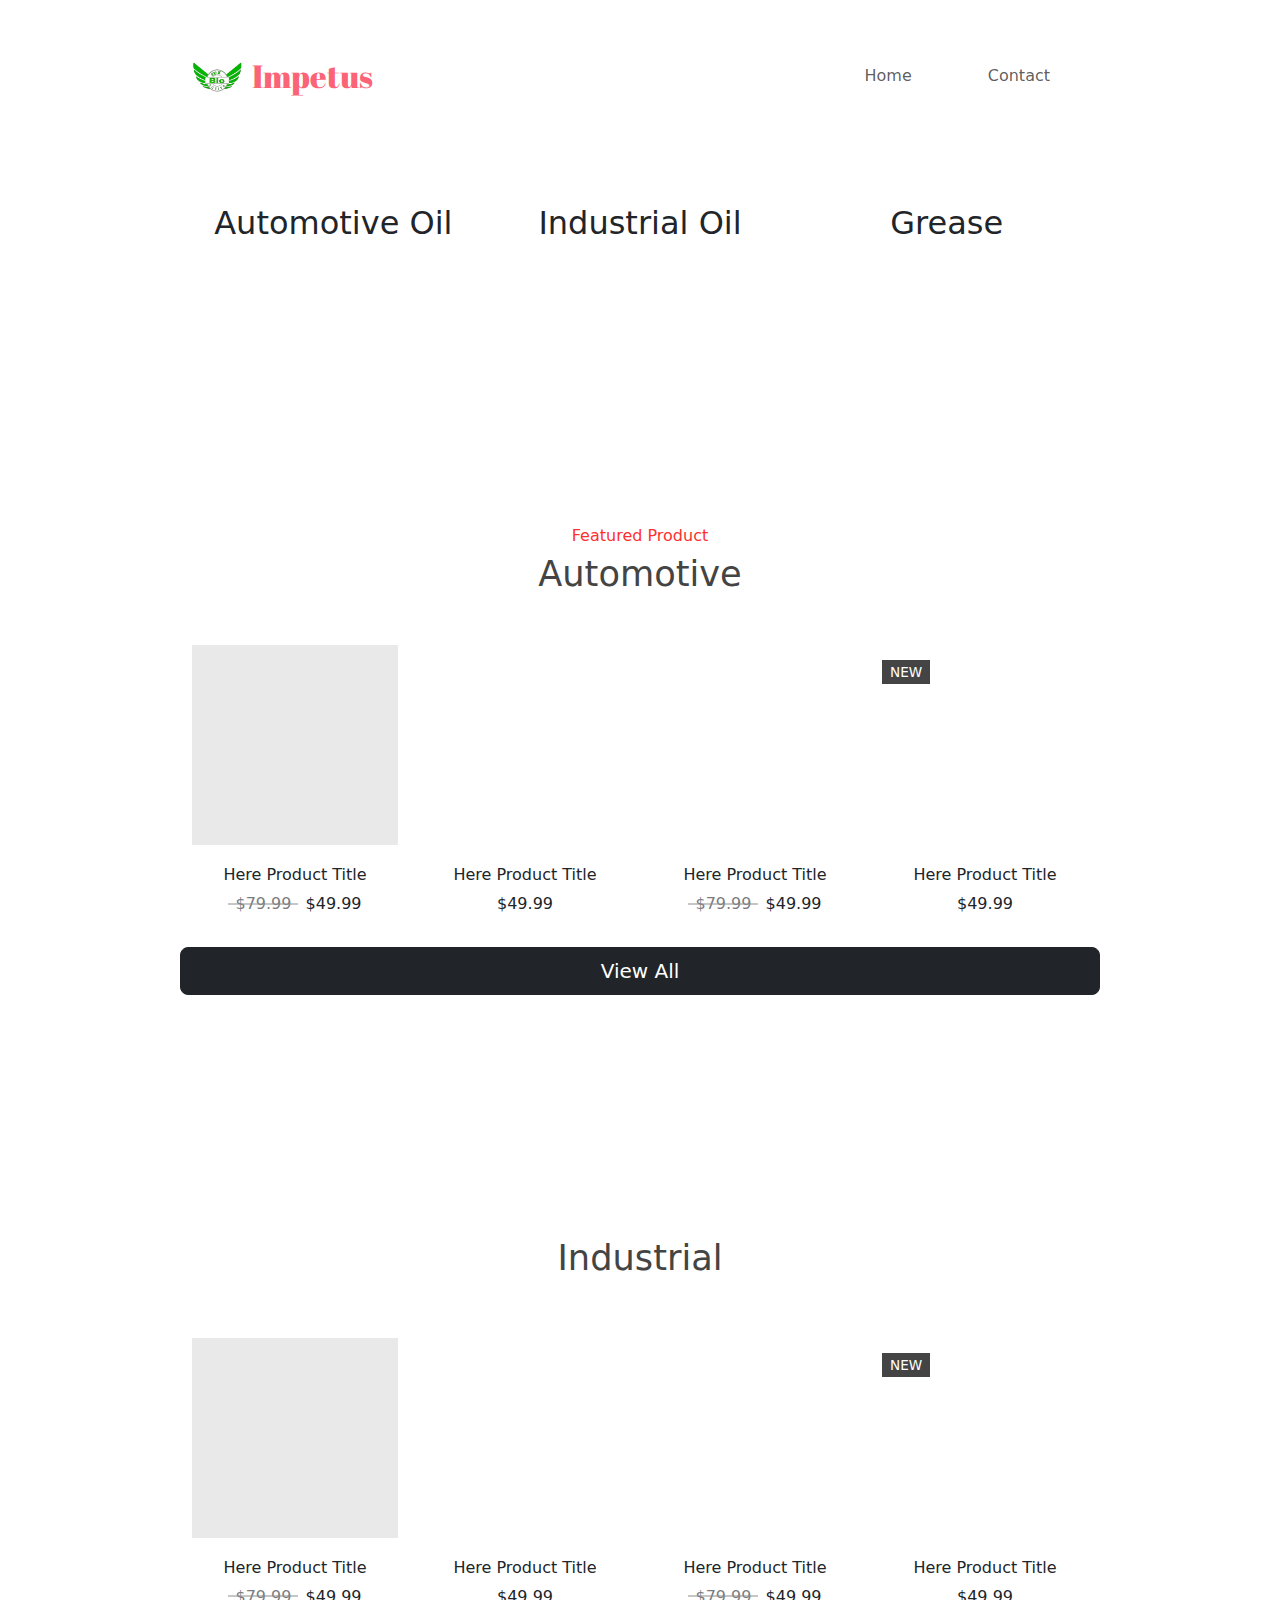
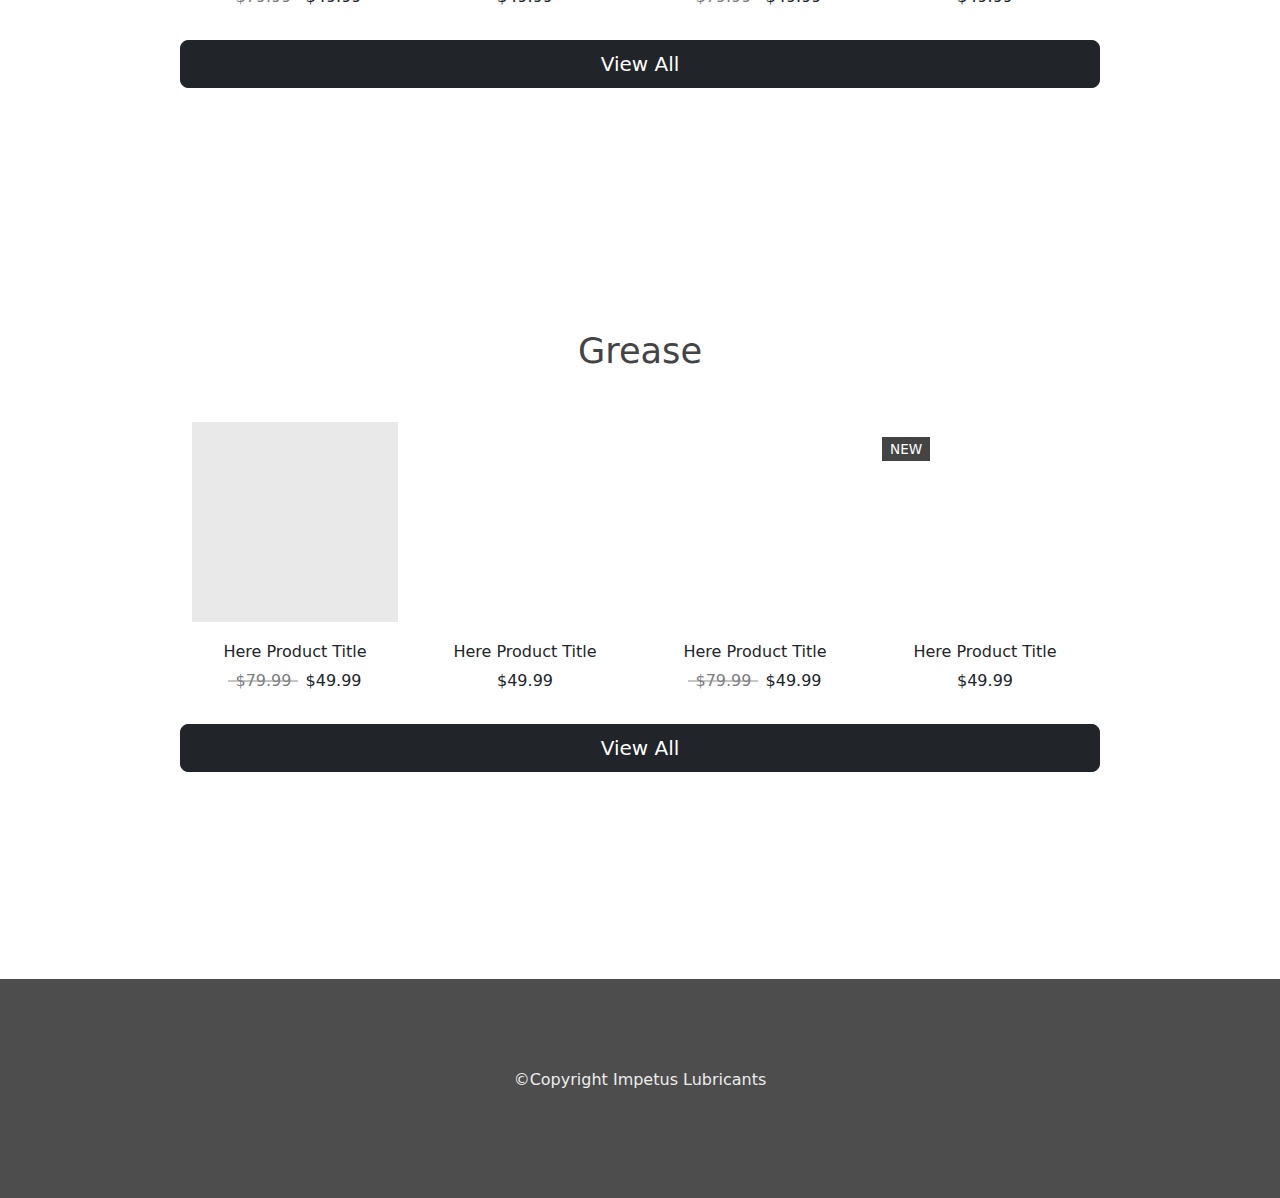
==== commit ed6cd3ed: "changed the requirement" ====
--- a/subpages/allProducts.html
+++ b/subpages/allProducts.html
@@ -40,7 +40,7 @@
       <nav class="navbar navbar-expand-lg ">
 
         <a class="navbar-brand" href="#">
-          <img src="../images/logo/removedbg_impetus.png" alt="Logo" width="50" height="50"
+          <img class="logo" src="../images/logo/removedbg_impetus.png" alt="Logo" width="50" height="50"
             class="d-inline-block align-text-top">
           Impetus
         </a>
--- a/css/allProducts.css
+++ b/css/allProducts.css
@@ -8,6 +8,11 @@
 }
 
 /* Navbar */
+
+.logo{
+    margin: 0 10px 0 0;
+}
+
 div#navbar.container-fluid {
     padding: 3% 15% 0%;
 }
